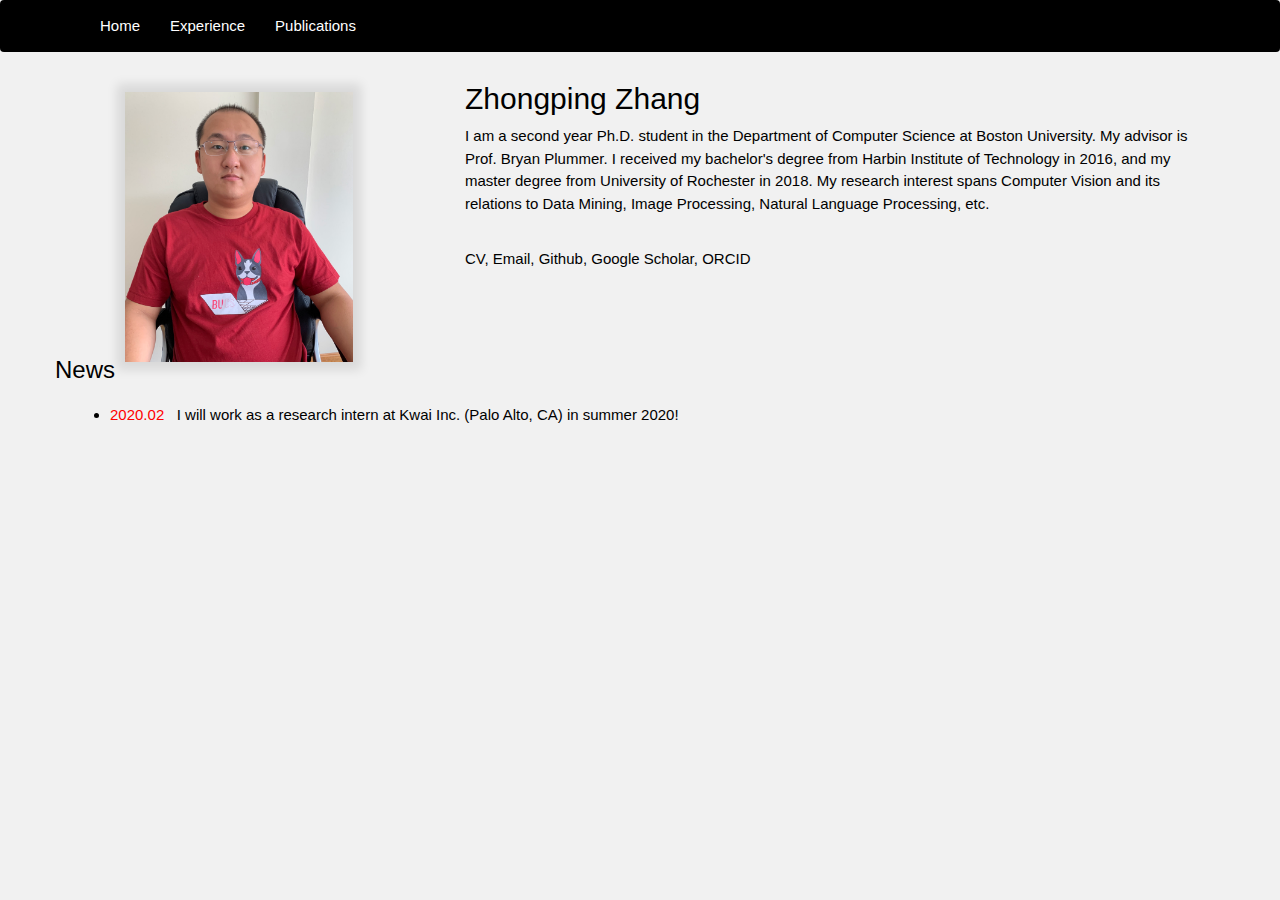
==== index.html @ 85196f84 "2020.12.19" ====
<html>

<head>
    <title> Zhongping Zhang</title>
    <meta charset="utf-8">
    <meta name="viewport" content="width=device-width, initial-scale=1">
    <link rel="stylesheet" href="https://maxcdn.bootstrapcdn.com/bootstrap/3.4.1/css/bootstrap.min.css">
    <link rel="stylesheet" href="css/style.css">
    <link rel="stylesheet" href="css/w3.css">
    <script src="https://ajax.googleapis.com/ajax/libs/jquery/3.5.1/jquery.min.js"></script>
    <script src="https://maxcdn.bootstrapcdn.com/bootstrap/3.4.1/js/bootstrap.min.js"></script>
    <script>
        function displayBlock(div_id) {
            var x = document.getElementById(div_id);
            if (x.style.display === "none") {
            x.style.display = "block";
            } 
            else {
            x.style.display = "none";
            }
            }
    </script>
</head>
    
<body class='w3-content w3-light-grey' style="max-width: 1300px">  
    <div class="navbar">
        <div class="container">
            <div class="navbar-collapse collapse">
                <ul class="nav navbar-nav">
<!--                <ul class="navbar-nav mr-auto">-->
                    <li><a href="index.html">Home</a></li>
                    <li><a href="experience.html">Experience</a></li>
                    <li><a href="publications.html">Publications</a></li>
                </ul>
            </div>
        </div>
    </div>

    <div class="container">
        <div class="col-xs-4">
            <img id="me-img" src="images/selfie.jpg" style="position:relative;left:40px;top:20px;">
        </div>

        <div class="col-xs-8">
            <h2>Zhongping Zhang</h2>
            <p>
                I am a second year Ph.D. student in the Department of <a href="https://www.bu.edu/cs/profiles/zhongping-zhang/">Computer Science</a> at Boston University. My advisor is Prof. <a href="http://bryanplummer.com/" target="_blank">Bryan Plummer</a>. I received my bachelor's degree from Harbin Institute of Technology in 2016, and my master degree from University of Rochester in 2018. My research interest spans Computer Vision and its relations to Data Mining, Image Processing, Natural Language Processing, etc.
            </p>
            <br/>
            <a href="Zhongping_CV.pdf" target="_blank">CV</a>,
            <a href="mailto:zpzhang@bu.edu">Email</a>, 
            <a href="https://github.com/Zhongping-Zhang" target="_blank">Github</a>, 
            <a href="https://scholar.google.com/citations?user=6C20vTwAAAAJ&hl=en" target="_blank">Google Scholar</a>,  
            <a class='fakelink' onclick='displayBlock("orcid")'>ORCID</a>
            <div id='orcid' style='display: none'>
            0000-0002-6274-190X
            <br></div>
        </div>
    </div>

    
    <div class="container">
        <h3 class="row work-block">News</h3>
        <ul>
            <li id="li"> <font color="red"><i class="fas fa-rss-square"></i> 2020.02 &nbsp;</font>  I will work as a research intern at Kwai Inc. (Palo Alto, CA) in summer 2020! </li>
        </ul>
    </div>

                


</body>
    
    
    
</html>
---- css/style.css ----
body {    /*body部分文字格式*/
    padding: 0;
    margin: 0;
    font-family: "Verdana", Geneva, sans-serif;
    font-size: 14px;
    line-height: 1.8;
    color: black;
}


.navbar,  /*navbar格式*/
.footer {
    background-color: black;
    color: white;    
}
.navbar .nav>li>a:focus {
    color: black;
}
.navbar .nav>li>a:hover { /*navbar 被选定时字体颜色*/
    color: black;
}
.navbar .nav>li>a {
    color: white; /*navbar 字体颜色*/
}


.gray-container {  /*container背景颜色*/
    background-color: gray;
}
#about {  /*container位置信息*/
    margin-top: 0px;
    padding-top: 0px;
    padding-bottom: 0px;
    margin-bottom: 0px;
}


#me-img { /*个人image 信息*/
    width: 65%;
    box-shadow: 0px 0px 0px 0px rgba(255, 255, 255, 0.7), 0px 0px 10px 8px rgba(0, 0, 0, 0.1);
}


.work-img {  /*publication image 信息*/
    width: 210px;
/*    height: 140px;*/
    height: auto;
    border: 1px solid lightgray;
    border-radius: 10px;
}

.detail {
    font-size: 13px;
    border: 1px solid #FFFFAA;
    background-color: #FFFFEE;
}

.prize {
    color: #B02020;
    font-weight: bold;
}

.work-block {
    padding-top: 10px;
    padding-bottom: 10px;
}

.section_title {
    /*color: #159957;*/
    color: black;
    /*font-family: "Tisa", Times, serif;*/
    font-family: "Verdana", Geneva, sans-serif;
    font-size: 20px;
    font-weight: 50;
}

#news{
    font-weight: bold;
    color: red;
}

#li-important{
    font-weight: bold;
    color: red;
}

.footer {
    margin-top: 50px;
    padding: 15px 30px;
}
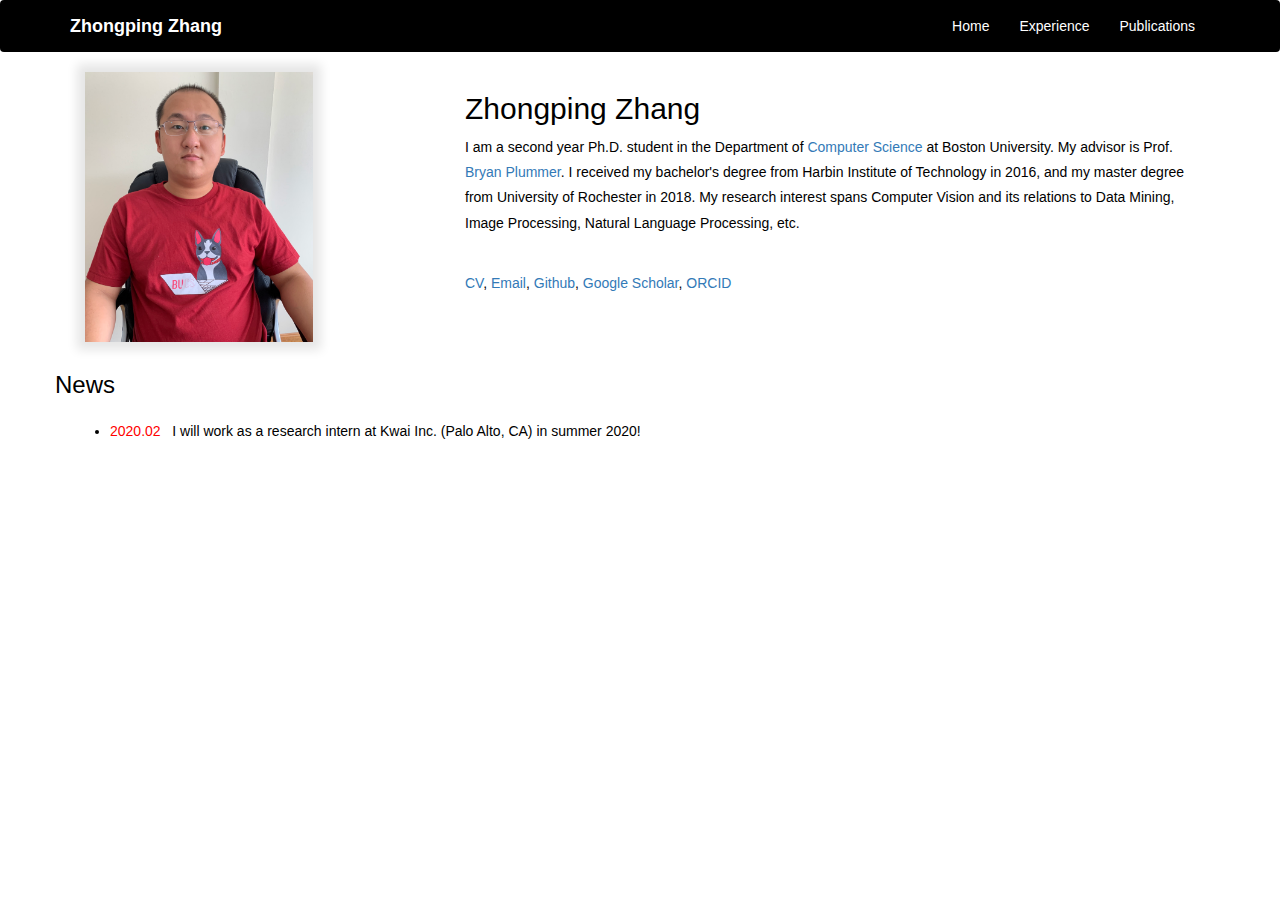
==== commit ac061228: "20201220" ====
--- a/index.html
+++ b/index.html
@@ -1,14 +1,10 @@
 <html>
-
 <head>
-    <title> Zhongping Zhang</title>
-    <meta charset="utf-8">
-    <meta name="viewport" content="width=device-width, initial-scale=1">
+    <meta charset="UTF-8">
+    <meta http-equiv="Content-Security-Policy" content="block-all-mixed-content">
+    <title>Zhongping Zhang</title>
     <link rel="stylesheet" href="https://maxcdn.bootstrapcdn.com/bootstrap/3.4.1/css/bootstrap.min.css">
     <link rel="stylesheet" href="css/style.css">
-    <link rel="stylesheet" href="css/w3.css">
-    <script src="https://ajax.googleapis.com/ajax/libs/jquery/3.5.1/jquery.min.js"></script>
-    <script src="https://maxcdn.bootstrapcdn.com/bootstrap/3.4.1/js/bootstrap.min.js"></script>
     <script>
         function displayBlock(div_id) {
             var x = document.getElementById(div_id);
@@ -21,13 +17,15 @@
             }
     </script>
 </head>
-    
-<body class='w3-content w3-light-grey' style="max-width: 1300px">  
+
+<body>
+
     <div class="navbar">
         <div class="container">
+            <strong class="navbar-brand">Zhongping Zhang</strong>
             <div class="navbar-collapse collapse">
-                <ul class="nav navbar-nav">
-<!--                <ul class="navbar-nav mr-auto">-->
+                <ul class="nav navbar-nav navbar-right">
+<!--                <ul class="nav navbar-nav">-->
                     <li><a href="index.html">Home</a></li>
                     <li><a href="experience.html">Experience</a></li>
                     <li><a href="publications.html">Publications</a></li>
@@ -38,13 +36,13 @@
 
     <div class="container">
         <div class="col-xs-4">
-            <img id="me-img" src="images/selfie.jpg" style="position:relative;left:40px;top:20px;">
+            <img id="me-img" src="images/selfie.jpg">
         </div>
 
         <div class="col-xs-8">
             <h2>Zhongping Zhang</h2>
             <p>
-                I am a second year Ph.D. student in the Department of <a href="https://www.bu.edu/cs/profiles/zhongping-zhang/">Computer Science</a> at Boston University. My advisor is Prof. <a href="http://bryanplummer.com/" target="_blank">Bryan Plummer</a>. I received my bachelor's degree from Harbin Institute of Technology in 2016, and my master degree from University of Rochester in 2018. My research interest spans Computer Vision and its relations to Data Mining, Image Processing, Natural Language Processing, etc.
+            I am a second year Ph.D. student in the Department of <a href="https://www.bu.edu/cs/profiles/zhongping-zhang/">Computer Science</a> at Boston University. My advisor is Prof. <a href="http://bryanplummer.com/" target="_blank">Bryan Plummer</a>. I received my bachelor's degree from Harbin Institute of Technology in 2016, and my master degree from University of Rochester in 2018. My research interest spans Computer Vision and its relations to Data Mining, Image Processing, Natural Language Processing, etc.
             </p>
             <br/>
             <a href="Zhongping_CV.pdf" target="_blank">CV</a>,
@@ -58,7 +56,6 @@
         </div>
     </div>
 
-    
     <div class="container">
         <h3 class="row work-block">News</h3>
         <ul>
@@ -66,11 +63,5 @@
         </ul>
     </div>
 
-                
-
-
 </body>
-    
-    
-    
 </html>
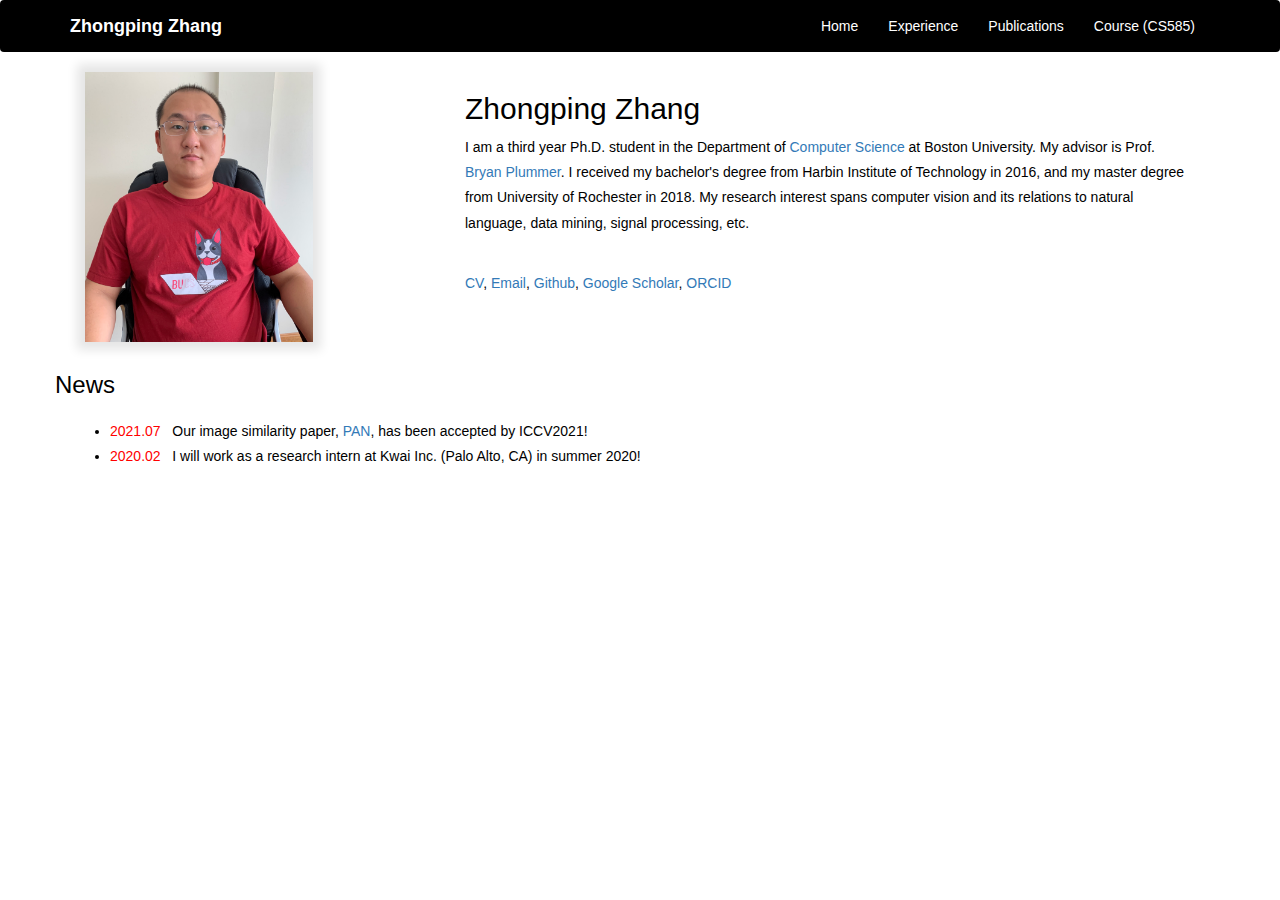
==== commit 1ac192c8: "version2021_12_02" ====
--- a/index.html
+++ b/index.html
@@ -3,7 +3,7 @@
     <meta charset="UTF-8">
     <meta http-equiv="Content-Security-Policy" content="block-all-mixed-content">
     <title>Zhongping Zhang</title>
-    <link rel="stylesheet" href="https://maxcdn.bootstrapcdn.com/bootstrap/3.4.1/css/bootstrap.min.css">
+    <link rel="stylesheet" href="css/bootstrap.min.css">
     <link rel="stylesheet" href="css/style.css">
     <script>
         function displayBlock(div_id) {
@@ -29,6 +29,7 @@
                     <li><a href="index.html">Home</a></li>
                     <li><a href="experience.html">Experience</a></li>
                     <li><a href="publications.html">Publications</a></li>
+                    <li><a href="CS585.html">Course (CS585) </a></li>
                 </ul>
             </div>
         </div>
@@ -42,7 +43,7 @@
         <div class="col-xs-8">
             <h2>Zhongping Zhang</h2>
             <p>
-            I am a second year Ph.D. student in the Department of <a href="https://www.bu.edu/cs/profiles/zhongping-zhang/">Computer Science</a> at Boston University. My advisor is Prof. <a href="http://bryanplummer.com/" target="_blank">Bryan Plummer</a>. I received my bachelor's degree from Harbin Institute of Technology in 2016, and my master degree from University of Rochester in 2018. My research interest spans Computer Vision and its relations to Data Mining, Image Processing, Natural Language Processing, etc.
+            I am a third year Ph.D. student in the Department of <a href="https://www.bu.edu/cs/profiles/zhongping-zhang/">Computer Science</a> at Boston University. My advisor is Prof. <a href="http://bryanplummer.com/" target="_blank">Bryan Plummer</a>. I received my bachelor's degree from Harbin Institute of Technology in 2016, and my master degree from University of Rochester in 2018. My research interest spans computer vision and its relations to natural language, data mining, signal processing, etc.
             </p>
             <br/>
             <a href="Zhongping_CV.pdf" target="_blank">CV</a>,
@@ -59,6 +60,10 @@
     <div class="container">
         <h3 class="row work-block">News</h3>
         <ul>
+<!--            <li id="li"> <font color="red"><i class="fas fa-rss-square"></i> 2021.02 &nbsp;</font>  Our image similarity paper, <a href="https://arxiv.org/pdf/2105.01695.pdf">PAN</a>, has been accepted by ICCV2021! </li>-->
+            
+            <li id="li"> <font color="red"><i class="fas fa-rss-square"></i> 2021.07 &nbsp;</font>  Our image similarity paper, <a href="https://arxiv.org/pdf/2105.01695.pdf">PAN</a>, has been accepted by ICCV2021! </li>
+            
             <li id="li"> <font color="red"><i class="fas fa-rss-square"></i> 2020.02 &nbsp;</font>  I will work as a research intern at Kwai Inc. (Palo Alto, CA) in summer 2020! </li>
         </ul>
     </div>
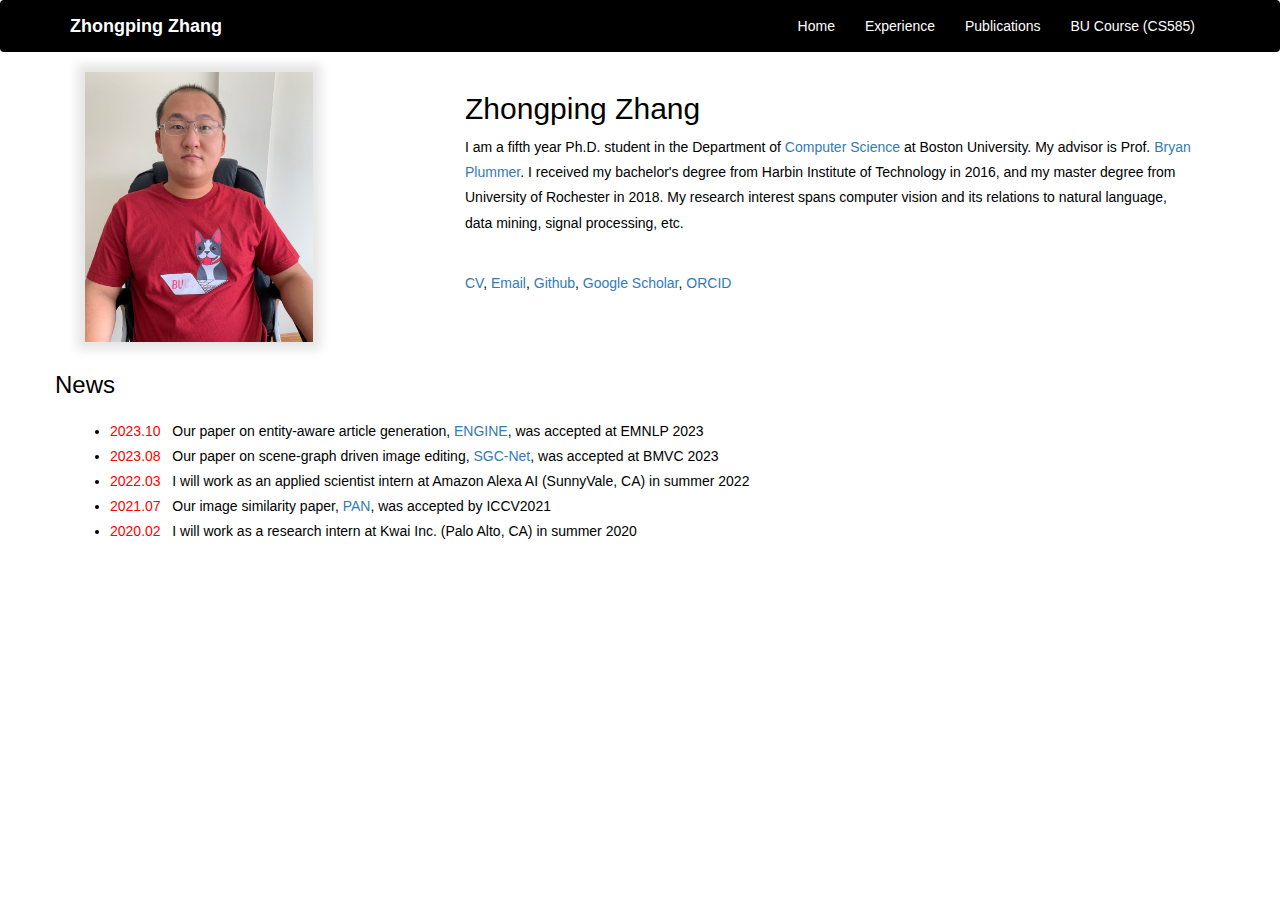
==== commit e9332e22: "Add files via upload" ====
--- a/index.html
+++ b/index.html
@@ -1,72 +1,73 @@
-<html>
-<head>
-    <meta charset="UTF-8">
-    <meta http-equiv="Content-Security-Policy" content="block-all-mixed-content">
-    <title>Zhongping Zhang</title>
-    <link rel="stylesheet" href="css/bootstrap.min.css">
-    <link rel="stylesheet" href="css/style.css">
-    <script>
-        function displayBlock(div_id) {
-            var x = document.getElementById(div_id);
-            if (x.style.display === "none") {
-            x.style.display = "block";
-            } 
-            else {
-            x.style.display = "none";
-            }
-            }
-    </script>
-</head>
-
-<body>
-
-    <div class="navbar">
-        <div class="container">
-            <strong class="navbar-brand">Zhongping Zhang</strong>
-            <div class="navbar-collapse collapse">
-                <ul class="nav navbar-nav navbar-right">
-<!--                <ul class="nav navbar-nav">-->
-                    <li><a href="index.html">Home</a></li>
-                    <li><a href="experience.html">Experience</a></li>
-                    <li><a href="publications.html">Publications</a></li>
-                    <li><a href="CS585.html">Course (CS585) </a></li>
-                </ul>
-            </div>
-        </div>
-    </div>
-
-    <div class="container">
-        <div class="col-xs-4">
-            <img id="me-img" src="images/selfie.jpg">
-        </div>
-
-        <div class="col-xs-8">
-            <h2>Zhongping Zhang</h2>
-            <p>
-            I am a third year Ph.D. student in the Department of <a href="https://www.bu.edu/cs/profiles/zhongping-zhang/">Computer Science</a> at Boston University. My advisor is Prof. <a href="http://bryanplummer.com/" target="_blank">Bryan Plummer</a>. I received my bachelor's degree from Harbin Institute of Technology in 2016, and my master degree from University of Rochester in 2018. My research interest spans computer vision and its relations to natural language, data mining, signal processing, etc.
-            </p>
-            <br/>
-            <a href="Zhongping_CV.pdf" target="_blank">CV</a>,
-            <a href="mailto:zpzhang@bu.edu">Email</a>, 
-            <a href="https://github.com/Zhongping-Zhang" target="_blank">Github</a>, 
-            <a href="https://scholar.google.com/citations?user=6C20vTwAAAAJ&hl=en" target="_blank">Google Scholar</a>,  
-            <a class='fakelink' onclick='displayBlock("orcid")'>ORCID</a>
-            <div id='orcid' style='display: none'>
-            0000-0002-6274-190X
-            <br></div>
-        </div>
-    </div>
-
-    <div class="container">
-        <h3 class="row work-block">News</h3>
-        <ul>
-<!--            <li id="li"> <font color="red"><i class="fas fa-rss-square"></i> 2021.02 &nbsp;</font>  Our image similarity paper, <a href="https://arxiv.org/pdf/2105.01695.pdf">PAN</a>, has been accepted by ICCV2021! </li>-->
-            
-            <li id="li"> <font color="red"><i class="fas fa-rss-square"></i> 2021.07 &nbsp;</font>  Our image similarity paper, <a href="https://arxiv.org/pdf/2105.01695.pdf">PAN</a>, has been accepted by ICCV2021! </li>
-            
-            <li id="li"> <font color="red"><i class="fas fa-rss-square"></i> 2020.02 &nbsp;</font>  I will work as a research intern at Kwai Inc. (Palo Alto, CA) in summer 2020! </li>
-        </ul>
-    </div>
-
-</body>
-</html>
+<html>
+<head>
+    <meta charset="UTF-8">
+    <meta http-equiv="Content-Security-Policy" content="block-all-mixed-content">
+    <title>Zhongping Zhang</title>
+    <link rel="stylesheet" href="css/bootstrap.min.css">
+    <link rel="stylesheet" href="css/style.css">
+    <script>
+        function displayBlock(div_id) {
+            var x = document.getElementById(div_id);
+            if (x.style.display === "none") {
+            x.style.display = "block";
+            } 
+            else {
+            x.style.display = "none";
+            }
+            }
+    </script>
+</head>
+
+<body>
+
+    <div class="navbar">
+        <div class="container">
+            <strong class="navbar-brand">Zhongping Zhang</strong>
+            <div class="navbar-collapse collapse">
+                <ul class="nav navbar-nav navbar-right">
+<!--                <ul class="nav navbar-nav">-->
+                    <li><a href="index.html">Home</a></li>
+                    <li><a href="experience.html">Experience</a></li>
+                    <li><a href="publications.html">Publications</a></li>
+                    <li><a href="CS585.html">BU Course (CS585) </a></li>
+                </ul>
+            </div>
+        </div>
+    </div>
+
+    <div class="container">
+        <div class="col-xs-4">
+            <img id="me-img" src="images/selfie.jpg">
+        </div>
+
+        <div class="col-xs-8">
+            <h2>Zhongping Zhang</h2>
+            <p>
+            I am a fifth year Ph.D. student in the Department of <a href="https://www.bu.edu/cs/profiles/zhongping-zhang/">Computer Science</a> at Boston University. My advisor is Prof. <a href="http://bryanplummer.com/" target="_blank">Bryan Plummer</a>. I received my bachelor's degree from Harbin Institute of Technology in 2016, and my master degree from University of Rochester in 2018. My research interest spans computer vision and its relations to natural language, data mining, signal processing, etc.
+            </p>
+            <br/>
+            <a href="Zhongping_CV.pdf" target="_blank">CV</a>,
+            <a href="mailto:zpzhang@bu.edu">Email</a>, 
+            <a href="https://github.com/Zhongping-Zhang" target="_blank">Github</a>, 
+            <a href="https://scholar.google.com/citations?user=6C20vTwAAAAJ&hl=en" target="_blank">Google Scholar</a>,  
+            <a class='fakelink' onclick='displayBlock("orcid")'>ORCID</a>
+            <div id='orcid' style='display: none'>
+            0000-0002-6274-190X
+            <br></div>
+        </div>
+    </div>
+
+    <div class="container">
+        <h3 class="row work-block">News</h3>
+        <ul>
+<!--            <li id="li"> <font color="red"><i class="fas fa-rss-square"></i> 2023.06 &nbsp;</font>  Our image similarity paper, <a href="https://arxiv.org/pdf/2105.01695.pdf">PAN</a>, has been accepted by ICCV2021! </li>-->
+            <li id="li"> <font color="red"><i class="fas fa-rss-square"></i> 2023.10 &nbsp;</font> Our paper on entity-aware article generation, <a href="https://arxiv.org/abs/2112.05917">ENGINE</a>, was accepted at EMNLP 2023
+            <li id="li"> <font color="red"><i class="fas fa-rss-square"></i> 2023.08 &nbsp;</font> Our paper on scene-graph driven image editing, <a href="https://arxiv.org/pdf/2203.12849.pdf">SGC-Net</a>, was accepted at BMVC 2023
+            <li id="li"> <font color="red"><i class="fas fa-rss-square"></i> 2022.03 &nbsp;</font>  I will work as an applied scientist intern at Amazon Alexa AI (SunnyVale, CA) in summer 2022 </li>
+            <li id="li"> <font color="red"><i class="fas fa-rss-square"></i> 2021.07 &nbsp;</font>  Our image similarity paper, <a href="https://arxiv.org/pdf/2105.01695.pdf">PAN</a>, was accepted by ICCV2021 </li>
+            <li id="li"> <font color="red"><i class="fas fa-rss-square"></i> 2020.02 &nbsp;</font>  I will work as a research intern at Kwai Inc. (Palo Alto, CA) in summer 2020 </li>
+        </ul>
+    </div>
+
+</body>
+</html>
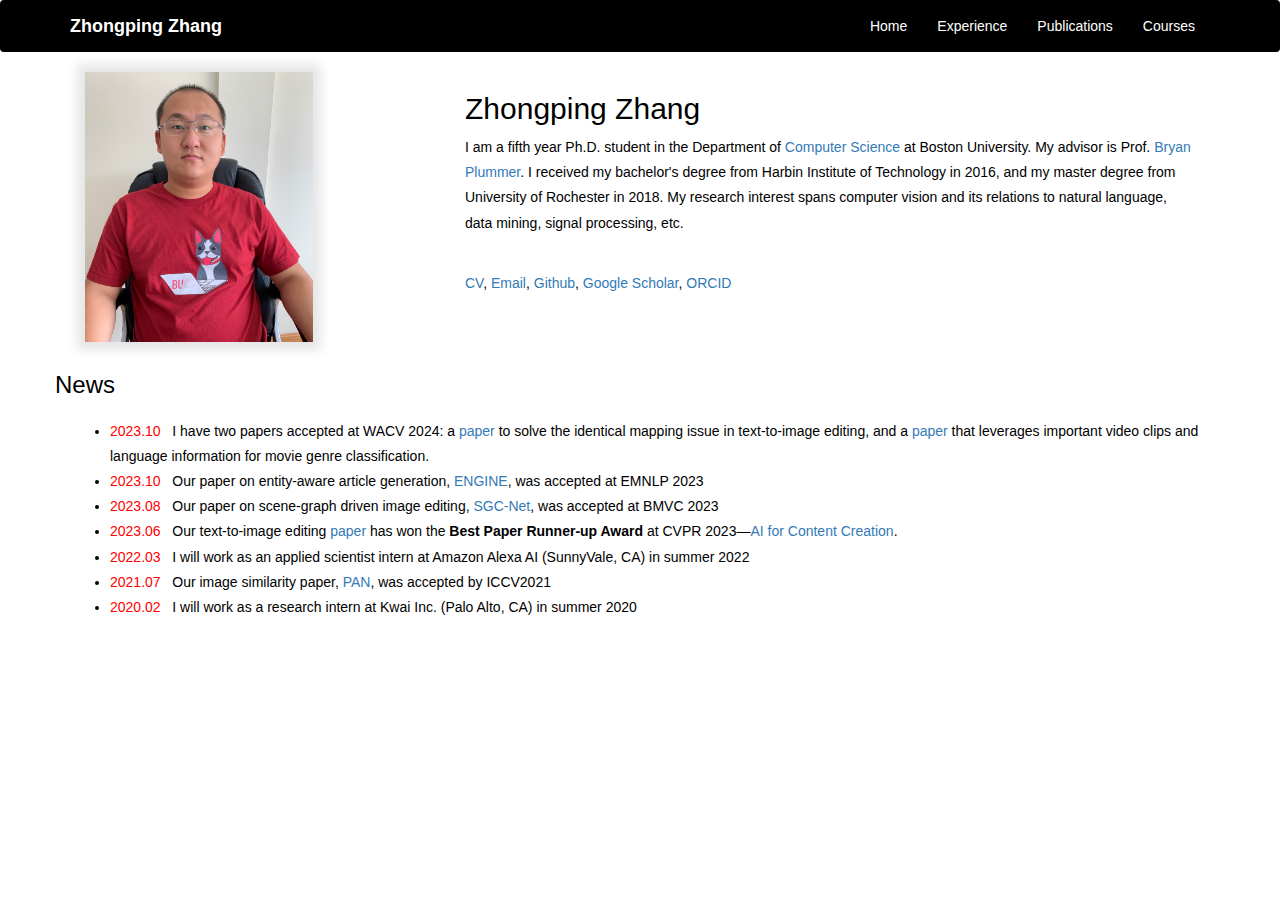
==== commit c53a5bd4: "Add files via upload" ====
--- a/index.html
+++ b/index.html
@@ -29,7 +29,7 @@
                     <li><a href="index.html">Home</a></li>
                     <li><a href="experience.html">Experience</a></li>
                     <li><a href="publications.html">Publications</a></li>
-                    <li><a href="CS585.html">BU Course (CS585) </a></li>
+                    <li><a href="courses.html">Courses</a></li>
                 </ul>
             </div>
         </div>
@@ -61,8 +61,10 @@
         <h3 class="row work-block">News</h3>
         <ul>
 <!--            <li id="li"> <font color="red"><i class="fas fa-rss-square"></i> 2023.06 &nbsp;</font>  Our image similarity paper, <a href="https://arxiv.org/pdf/2105.01695.pdf">PAN</a>, has been accepted by ICCV2021! </li>-->
+            <li id="li"> <font color="red"><i class="fas fa-rss-square"></i> 2023.10 &nbsp;</font> I have two papers accepted at WACV 2024: a <a href="https://arxiv.org/pdf/2305.17489.pdf">paper</a> to solve the identical mapping issue in text-to-image editing, and a <a href="https://arxiv.org/pdf/2203.13281.pdf">paper</a> that leverages important video clips and language information for movie genre classification.</li>
             <li id="li"> <font color="red"><i class="fas fa-rss-square"></i> 2023.10 &nbsp;</font> Our paper on entity-aware article generation, <a href="https://arxiv.org/abs/2112.05917">ENGINE</a>, was accepted at EMNLP 2023
             <li id="li"> <font color="red"><i class="fas fa-rss-square"></i> 2023.08 &nbsp;</font> Our paper on scene-graph driven image editing, <a href="https://arxiv.org/pdf/2203.12849.pdf">SGC-Net</a>, was accepted at BMVC 2023
+            <li id="li"> <font color="red"><i class="fas fa-rss-square"></i> 2023.06 &nbsp;</font> Our text-to-image editing <a href="https://arxiv.org/pdf/2305.17489.pdf">paper</a> has won the <b>Best Paper Runner-up Award</b> at CVPR 2023—<a href="https://ai4cc.net">AI for Content Creation</a>.</li>
             <li id="li"> <font color="red"><i class="fas fa-rss-square"></i> 2022.03 &nbsp;</font>  I will work as an applied scientist intern at Amazon Alexa AI (SunnyVale, CA) in summer 2022 </li>
             <li id="li"> <font color="red"><i class="fas fa-rss-square"></i> 2021.07 &nbsp;</font>  Our image similarity paper, <a href="https://arxiv.org/pdf/2105.01695.pdf">PAN</a>, was accepted by ICCV2021 </li>
             <li id="li"> <font color="red"><i class="fas fa-rss-square"></i> 2020.02 &nbsp;</font>  I will work as a research intern at Kwai Inc. (Palo Alto, CA) in summer 2020 </li>
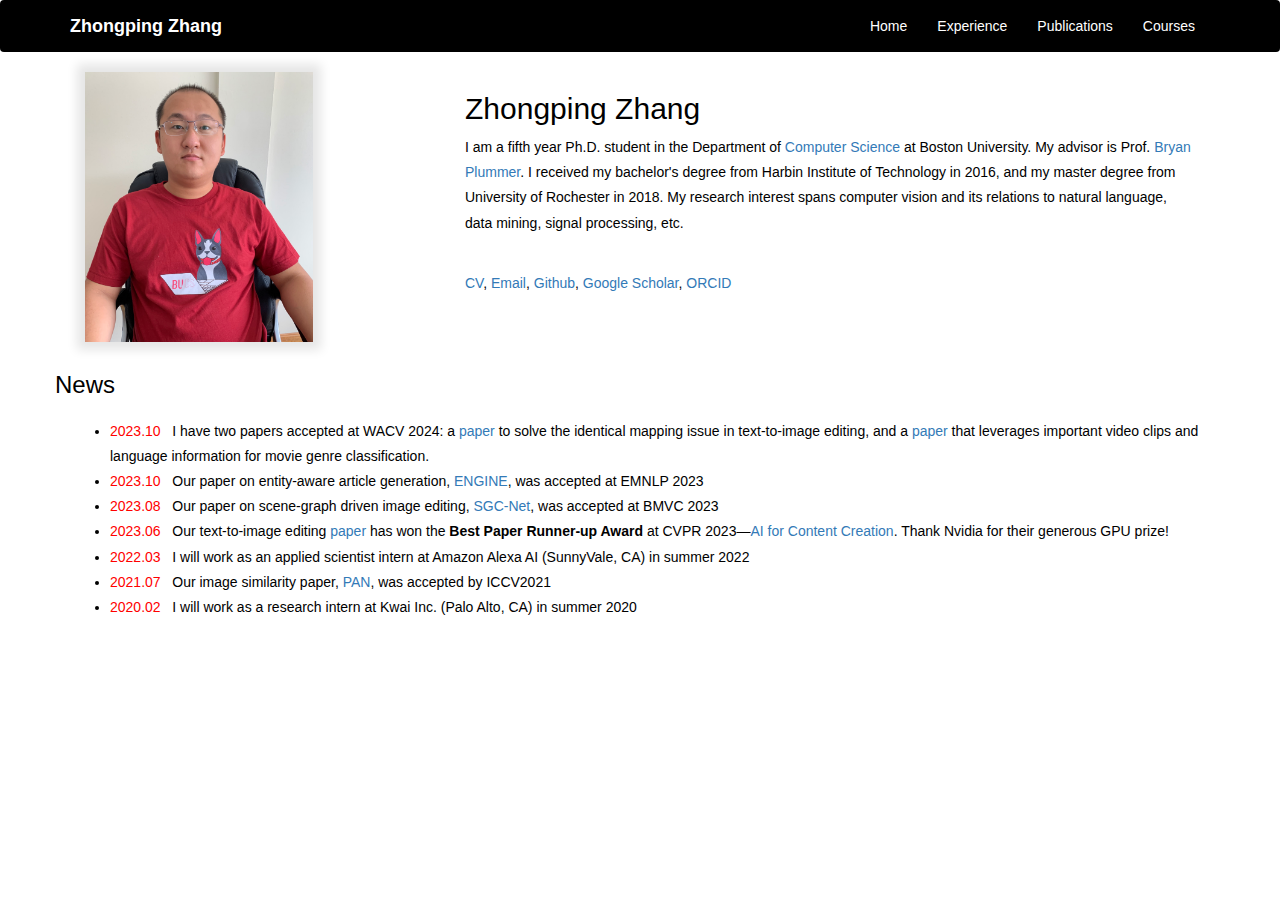
==== commit 87b3c95b: "Add files via upload" ====
--- a/index.html
+++ b/index.html
@@ -64,7 +64,7 @@
             <li id="li"> <font color="red"><i class="fas fa-rss-square"></i> 2023.10 &nbsp;</font> I have two papers accepted at WACV 2024: a <a href="https://arxiv.org/pdf/2305.17489.pdf">paper</a> to solve the identical mapping issue in text-to-image editing, and a <a href="https://arxiv.org/pdf/2203.13281.pdf">paper</a> that leverages important video clips and language information for movie genre classification.</li>
             <li id="li"> <font color="red"><i class="fas fa-rss-square"></i> 2023.10 &nbsp;</font> Our paper on entity-aware article generation, <a href="https://arxiv.org/abs/2112.05917">ENGINE</a>, was accepted at EMNLP 2023
             <li id="li"> <font color="red"><i class="fas fa-rss-square"></i> 2023.08 &nbsp;</font> Our paper on scene-graph driven image editing, <a href="https://arxiv.org/pdf/2203.12849.pdf">SGC-Net</a>, was accepted at BMVC 2023
-            <li id="li"> <font color="red"><i class="fas fa-rss-square"></i> 2023.06 &nbsp;</font> Our text-to-image editing <a href="https://arxiv.org/pdf/2305.17489.pdf">paper</a> has won the <b>Best Paper Runner-up Award</b> at CVPR 2023—<a href="https://ai4cc.net">AI for Content Creation</a>.</li>
+            <li id="li"> <font color="red"><i class="fas fa-rss-square"></i> 2023.06 &nbsp;</font> Our text-to-image editing <a href="https://arxiv.org/pdf/2305.17489.pdf">paper</a> has won the <b>Best Paper Runner-up Award</b> at CVPR 2023—<a href="https://ai4cc.net">AI for Content Creation</a>. Thank Nvidia for their generous GPU prize!</li>
             <li id="li"> <font color="red"><i class="fas fa-rss-square"></i> 2022.03 &nbsp;</font>  I will work as an applied scientist intern at Amazon Alexa AI (SunnyVale, CA) in summer 2022 </li>
             <li id="li"> <font color="red"><i class="fas fa-rss-square"></i> 2021.07 &nbsp;</font>  Our image similarity paper, <a href="https://arxiv.org/pdf/2105.01695.pdf">PAN</a>, was accepted by ICCV2021 </li>
             <li id="li"> <font color="red"><i class="fas fa-rss-square"></i> 2020.02 &nbsp;</font>  I will work as a research intern at Kwai Inc. (Palo Alto, CA) in summer 2020 </li>
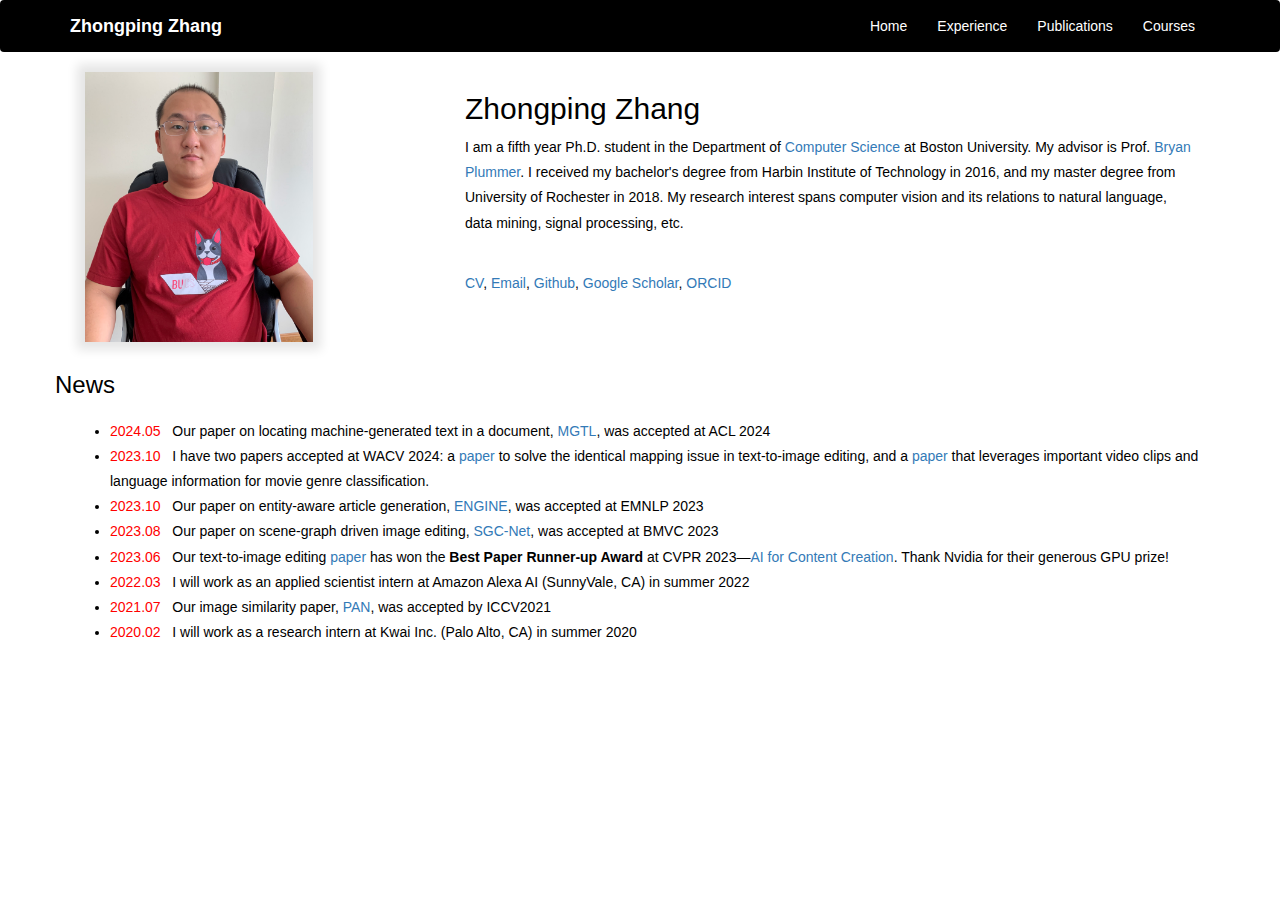
==== commit bc0487a1: "Add files via upload" ====
--- a/index.html
+++ b/index.html
@@ -61,6 +61,7 @@
         <h3 class="row work-block">News</h3>
         <ul>
 <!--            <li id="li"> <font color="red"><i class="fas fa-rss-square"></i> 2023.06 &nbsp;</font>  Our image similarity paper, <a href="https://arxiv.org/pdf/2105.01695.pdf">PAN</a>, has been accepted by ICCV2021! </li>-->
+            <li id="li"> <font color="red"><i class="fas fa-rss-square"></i> 2024.05 &nbsp;</font> Our paper on locating machine-generated text in a document, <a href="https://arxiv.org/abs/2402.11744">MGTL</a>, was accepted at ACL 2024</li>
             <li id="li"> <font color="red"><i class="fas fa-rss-square"></i> 2023.10 &nbsp;</font> I have two papers accepted at WACV 2024: a <a href="https://arxiv.org/pdf/2305.17489.pdf">paper</a> to solve the identical mapping issue in text-to-image editing, and a <a href="https://arxiv.org/pdf/2203.13281.pdf">paper</a> that leverages important video clips and language information for movie genre classification.</li>
             <li id="li"> <font color="red"><i class="fas fa-rss-square"></i> 2023.10 &nbsp;</font> Our paper on entity-aware article generation, <a href="https://arxiv.org/abs/2112.05917">ENGINE</a>, was accepted at EMNLP 2023
             <li id="li"> <font color="red"><i class="fas fa-rss-square"></i> 2023.08 &nbsp;</font> Our paper on scene-graph driven image editing, <a href="https://arxiv.org/pdf/2203.12849.pdf">SGC-Net</a>, was accepted at BMVC 2023
